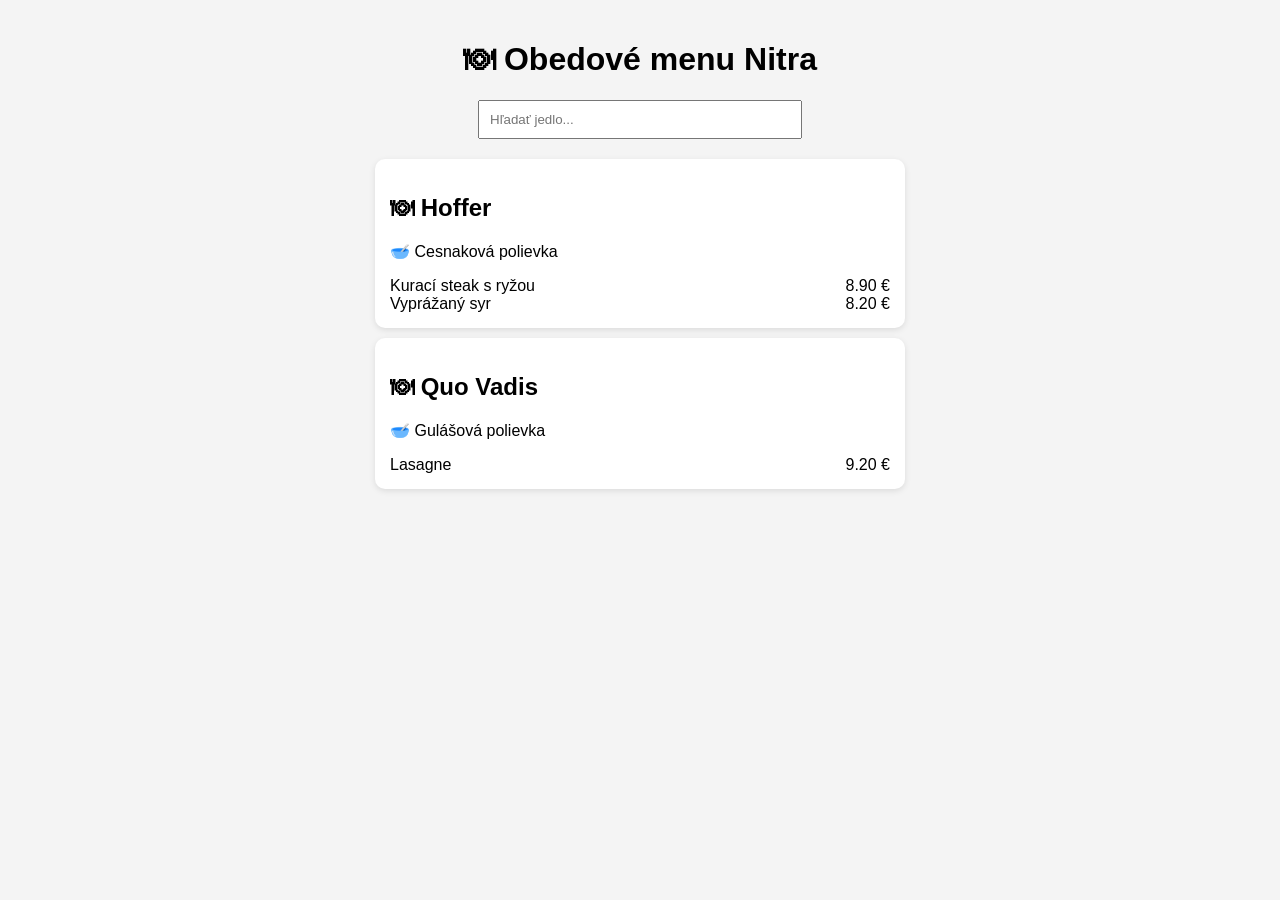
==== docs/index.html @ c7ea4021 "verzia 1.0 - frontend" ====
<!DOCTYPE html>
<html lang="sk">
<head>
  <meta charset="UTF-8" />
  <meta name="viewport" content="width=device-width, initial-scale=1.0"/>
  <title>Obedové menu Nitra</title>
  <link rel="stylesheet" href="style.css">
</head>

<body>

<h1>🍽 Obedové menu Nitra</h1>

<input id="search" placeholder="Hľadať jedlo..." />

<div id="app">Načítavam...</div>

<script src="script.js"></script>

</body>
</html>
---- docs/style.css ----
body {
  font-family: Arial;
  background: #f4f4f4;
  margin: 0;
  padding: 20px;
}

h1 {
  text-align: center;
}

#search {
  display: block;
  margin: 10px auto 20px auto;
  padding: 10px;
  width: 300px;
}

.card {
  background: white;
  margin: 10px auto;
  padding: 15px;
  border-radius: 10px;
  max-width: 500px;
  box-shadow: 0 2px 6px rgba(0,0,0,0.1);
}

.price {
  float: right;
}
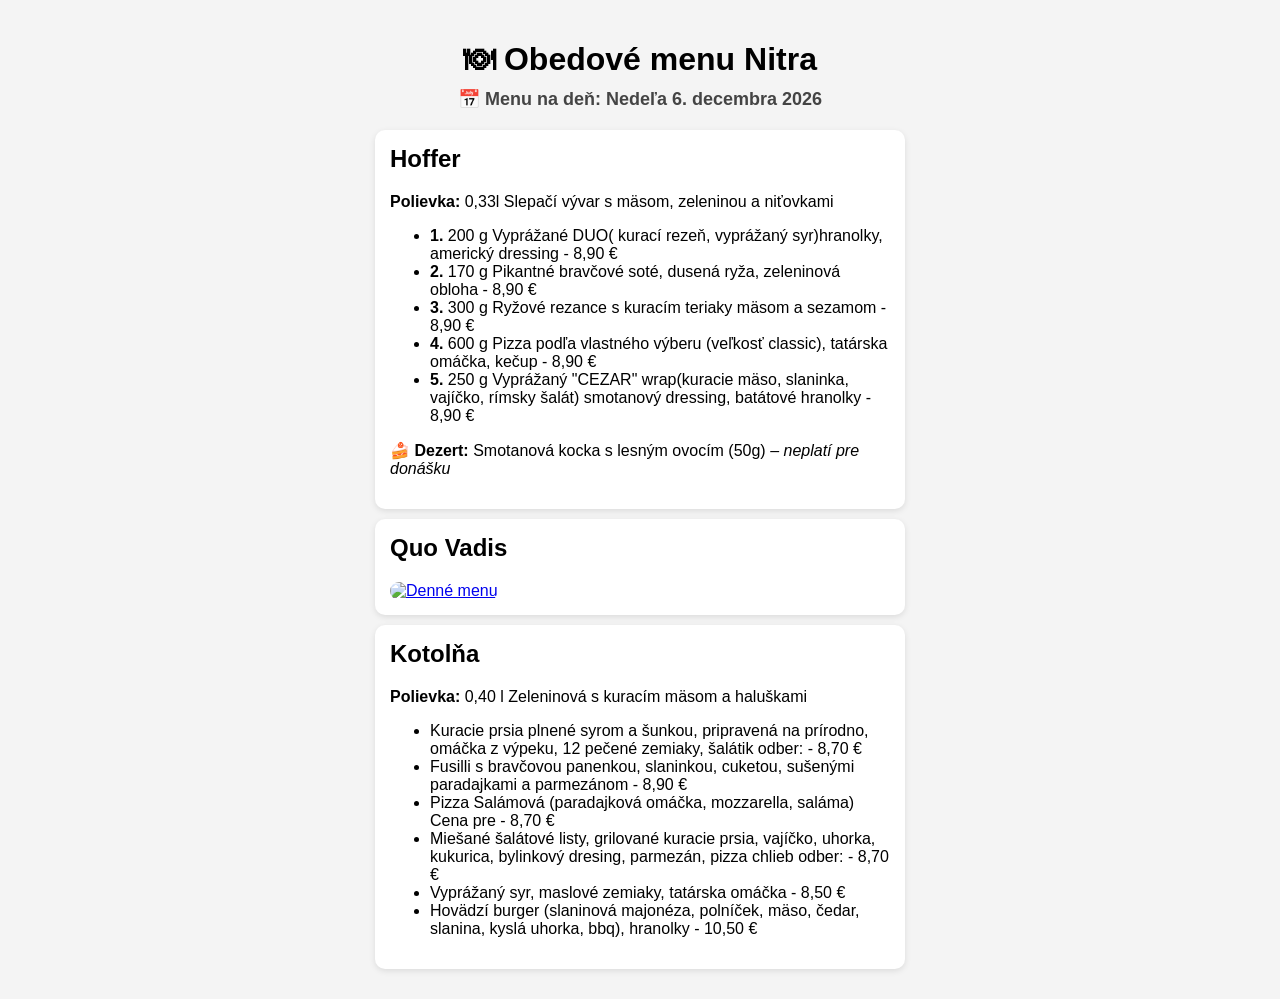
==== commit 2ad53dee: "Remove unused search and improve menu header" ====
--- a/docs/index.html
+++ b/docs/index.html
@@ -1,19 +1,69 @@
 <!DOCTYPE html>
 <html lang="sk">
 <head>
-  <meta charset="UTF-8" />
-  <meta name="viewport" content="width=device-width, initial-scale=1.0"/>
-  <title>Obedové menu Nitra</title>
-  <link rel="stylesheet" href="style.css">
+	<meta charset="UTF-8" />
+	<meta name="viewport" content="width=device-width, initial-scale=1.0"/>
+	<title>Obedové menu Nitra</title>
+	<link rel="stylesheet" href="style.css">
 </head>
 
 <body>
 
 <h1>🍽 Obedové menu Nitra</h1>
 
-<input id="search" placeholder="Hľadať jedlo..." />
+<div id="current-date"></div>
 
 <div id="app">Načítavam...</div>
+
+
+<script>
+
+function showCurrentDate() {
+
+	const now = new Date();
+
+	const days = [
+		"Nedeľa",
+		"Pondelok",
+		"Utorok",
+		"Streda",
+		"Štvrtok",
+		"Piatok",
+		"Sobota"
+	];
+
+
+	const months = [
+		"januára",
+		"februára",
+		"marca",
+		"apríla",
+		"mája",
+		"júna",
+		"júla",
+		"augusta",
+		"septembra",
+		"októbra",
+		"novembra",
+		"decembra"
+	];
+
+
+	const text =
+		`${days[now.getDay()]} ${now.getDate()}. ${months[now.getMonth()]} ${now.getFullYear()}`;
+
+
+	document.getElementById(
+		"current-date"
+	).innerHTML = "📅 Menu na deň: " + text;
+
+}
+
+
+showCurrentDate();
+
+</script>
+
 
 <script src="script.js"></script>
 
--- a/docs/style.css
+++ b/docs/style.css
@@ -1,20 +1,25 @@
 body {
-  font-family: Arial;
+  font-family: Arial, sans-serif;
   background: #f4f4f4;
   margin: 0;
   padding: 20px;
 }
 
+
 h1 {
   text-align: center;
+  margin-bottom: 10px;
 }
 
-#search {
-  display: block;
+
+#current-date {
+  text-align: center;
+  font-size: 18px;
+  font-weight: bold;
   margin: 10px auto 20px auto;
-  padding: 10px;
-  width: 300px;
+  color: #444;
 }
+
 
 .card {
   background: white;
@@ -25,6 +30,24 @@
   box-shadow: 0 2px 6px rgba(0,0,0,0.1);
 }
 
+
 .price {
   float: right;
+  font-weight: bold;
+}
+
+
+.card h2 {
+  margin-top: 0;
+}
+
+
+.card h3 {
+  margin-bottom: 5px;
+}
+
+
+img {
+  max-width: 100%;
+  border-radius: 10px;
 }
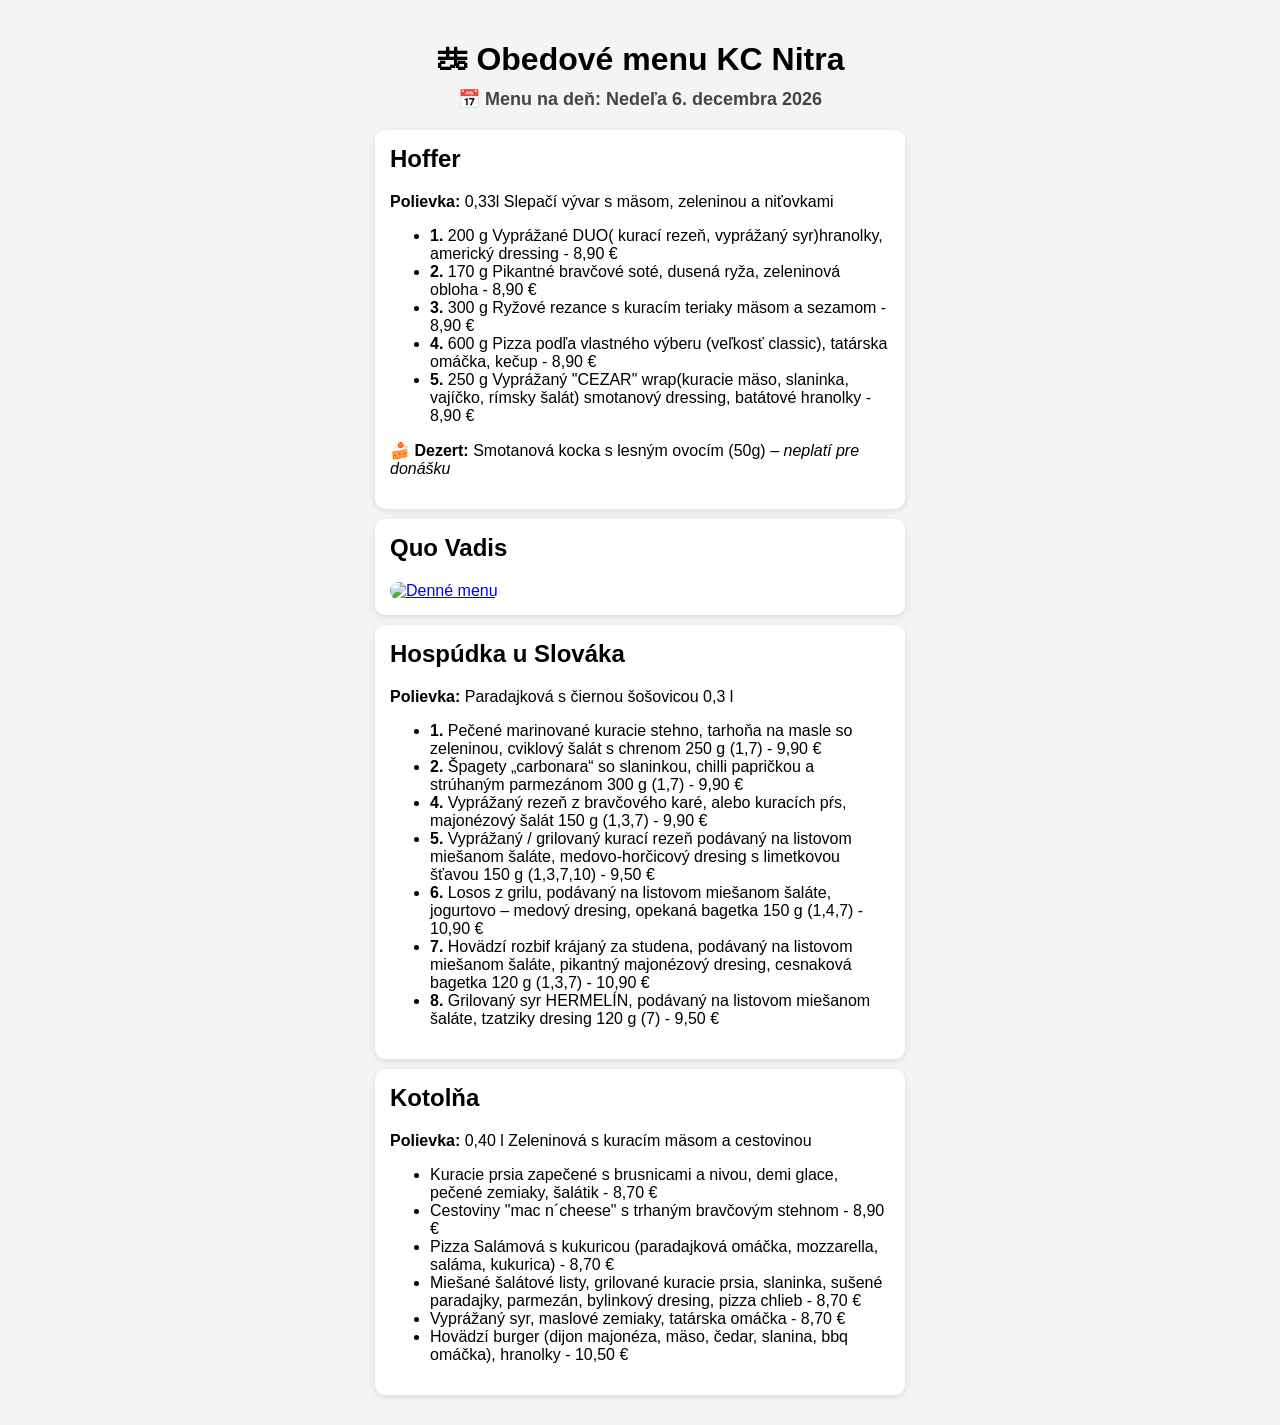
==== commit fdc5e1c9: "Fix UTF-8 encoding" ====
--- a/docs/index.html
+++ b/docs/index.html
@@ -3,13 +3,13 @@
 <head>
 	<meta charset="UTF-8" />
 	<meta name="viewport" content="width=device-width, initial-scale=1.0"/>
-	<title>Obedové menu Nitra</title>
+	<title>Obedové menu KC Nitra</title>
 	<link rel="stylesheet" href="style.css">
 </head>
 
 <body>
 
-<h1>🍽 Obedové menu Nitra</h1>
+<h1>🝽 Obedové menu KC Nitra</h1>
 
 <div id="current-date"></div>
 
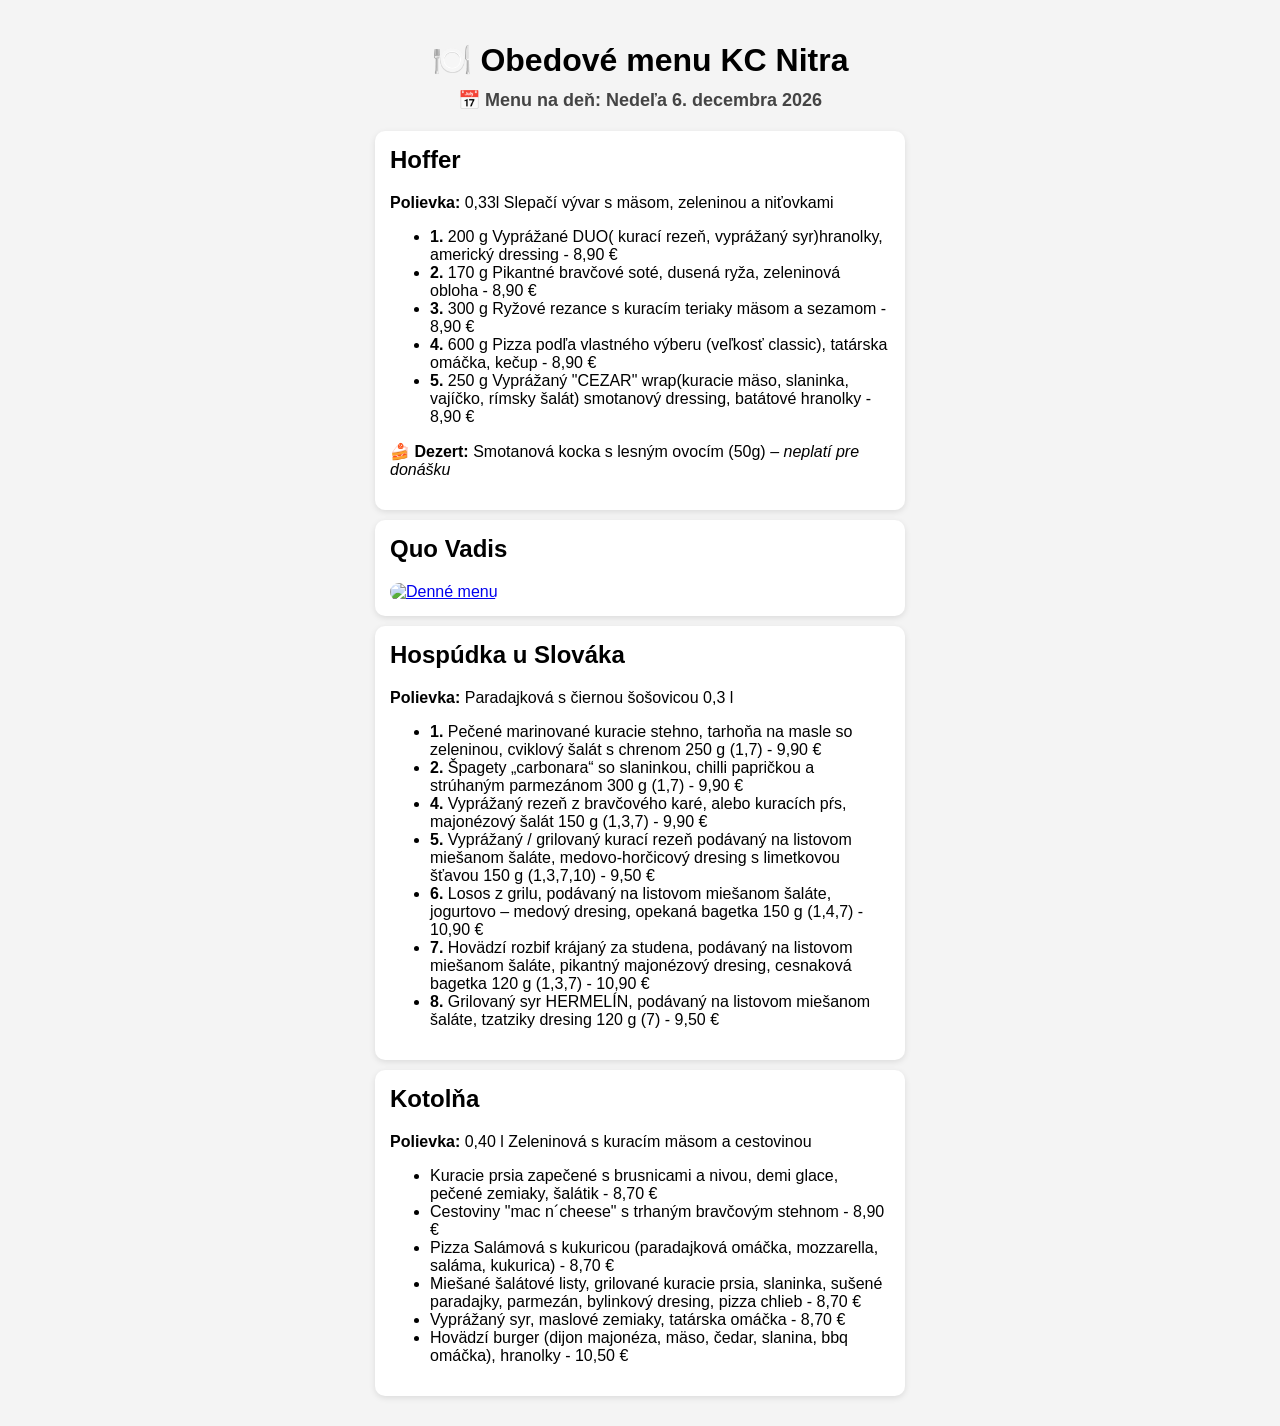
==== commit de949336: "Restore menu icon" ====
--- a/docs/index.html
+++ b/docs/index.html
@@ -9,7 +9,7 @@
 
 <body>
 
-<h1>🝽 Obedové menu KC Nitra</h1>
+<h1>🍽️ Obedové menu KC Nitra</h1>
 
 <div id="current-date"></div>
 
